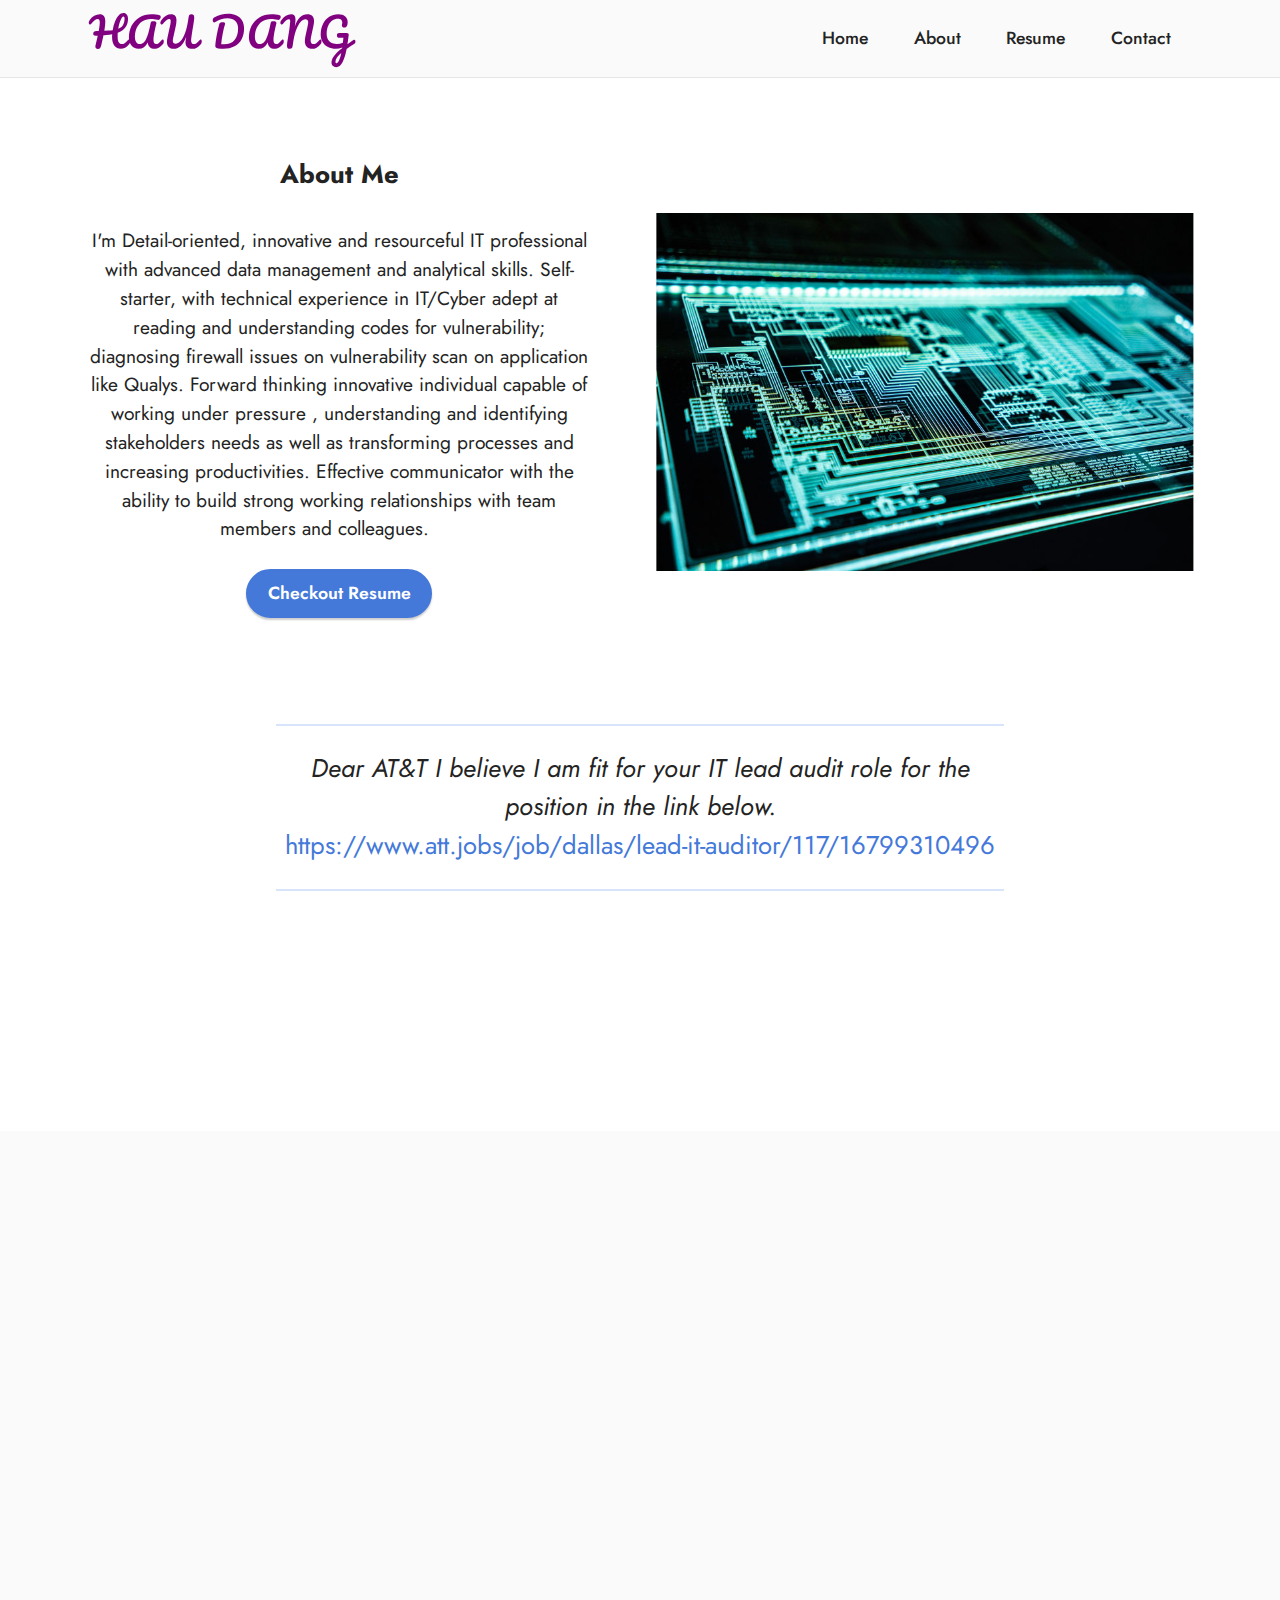
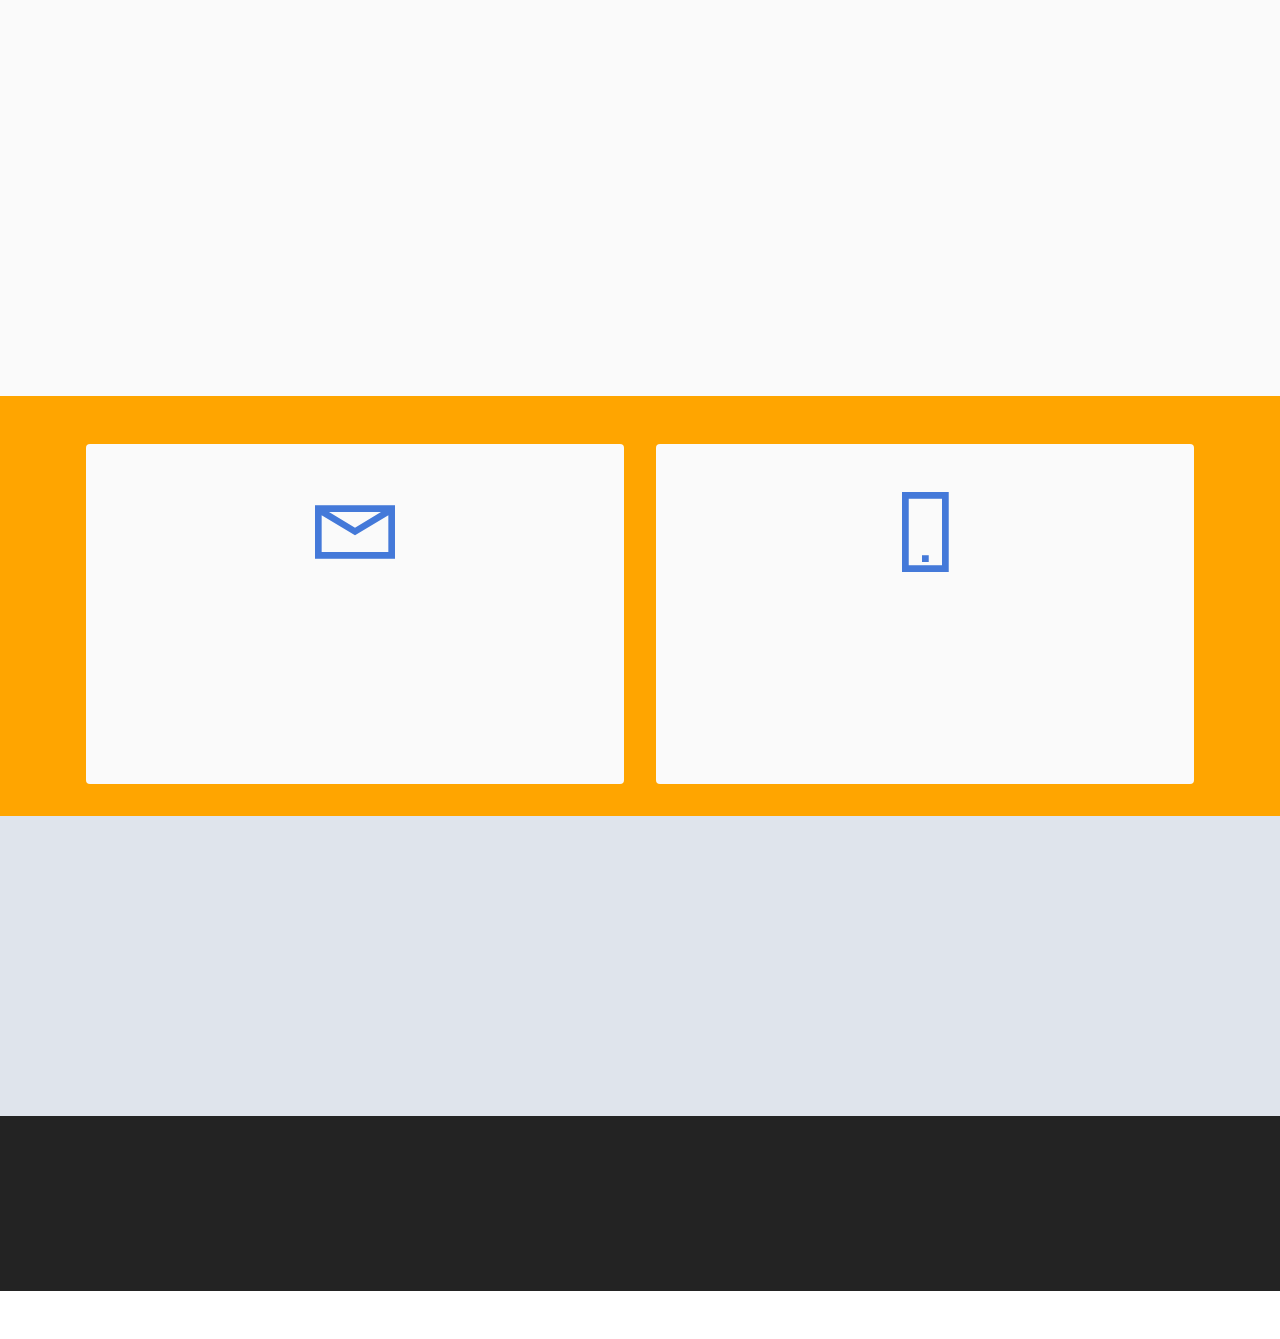
==== about.html @ 8a6e39ef "first commit" ====
<!DOCTYPE html>
<html  >
<head>
  <!-- Site made with Mobirise Website Builder v5.4.5, https://mobirise.com -->
  <meta charset="UTF-8">
  <meta http-equiv="X-UA-Compatible" content="IE=edge">
  <meta name="generator" content="Mobirise v5.4.5, mobirise.com">
  <meta name="viewport" content="width=device-width, initial-scale=1, minimum-scale=1">
  <link rel="shortcut icon" href="assets/images/hau-dang-4.svg" type="image/x-icon">
  <meta name="description" content="This is the company's about page.">
  
  
  <title>About</title>
  <link rel="stylesheet" href="assets/web/assets/mobirise-icons2/mobirise2.css">
  <link rel="stylesheet" href="assets/bootstrap/css/bootstrap.min.css">
  <link rel="stylesheet" href="assets/bootstrap/css/bootstrap-grid.min.css">
  <link rel="stylesheet" href="assets/bootstrap/css/bootstrap-reboot.min.css">
  <link rel="stylesheet" href="assets/animatecss/animate.css">
  <link rel="stylesheet" href="assets/dropdown/css/style.css">
  <link rel="stylesheet" href="assets/socicon/css/styles.css">
  <link rel="stylesheet" href="assets/theme/css/style.css">
  <link rel="preload" href="https://fonts.googleapis.com/css?family=Jost:100,200,300,400,500,600,700,800,900,100i,200i,300i,400i,500i,600i,700i,800i,900i&display=swap" as="style" onload="this.onload=null;this.rel='stylesheet'">
  <noscript><link rel="stylesheet" href="https://fonts.googleapis.com/css?family=Jost:100,200,300,400,500,600,700,800,900,100i,200i,300i,400i,500i,600i,700i,800i,900i&display=swap"></noscript>
  <link rel="preload" as="style" href="assets/mobirise/css/mbr-additional.css"><link rel="stylesheet" href="assets/mobirise/css/mbr-additional.css" type="text/css">
  
  
  
  
</head>
<body>
  
  <section data-bs-version="5.1" class="menu cid-s48OLK6784" once="menu" id="menu1-t">
    
    <nav class="navbar navbar-dropdown navbar-fixed-top navbar-expand-lg">
        <div class="container">
            <div class="navbar-brand">
                <span class="navbar-logo">
                    <a href="index.html#top">
                        <img src="assets/images/hau-dang-4.svg" alt="logo" style="height: 3.8rem;">
                    </a>
                </span>
                
            </div>
            <button class="navbar-toggler" type="button" data-toggle="collapse" data-bs-toggle="collapse" data-target="#navbarSupportedContent" data-bs-target="#navbarSupportedContent" aria-controls="navbarNavAltMarkup" aria-expanded="false" aria-label="Toggle navigation">
                <div class="hamburger">
                    <span></span>
                    <span></span>
                    <span></span>
                    <span></span>
                </div>
            </button>
            <div class="collapse navbar-collapse" id="navbarSupportedContent">
                <ul class="navbar-nav nav-dropdown nav-right" data-app-modern-menu="true"><li class="nav-item"><a class="nav-link link text-black text-primary display-4" href="index.html#top">Home</a></li><li class="nav-item"><a class="nav-link link text-black text-primary display-4" href="about.html#top">About</a></li><li class="nav-item"><a class="nav-link link text-black text-primary display-4" href="resume.html#top">Resume</a></li><li class="nav-item"><a class="nav-link link text-black text-primary display-4" href="contact.html#top">Contact</a></li></ul>
                
                
            </div>
        </div>
    </nav>

</section>

<section data-bs-version="5.1" class="features18 cid-sLgizKUJXA" id="features19-10">

    

    
    <div class="container">
        <div class="row justify-content-center">
            <div class="card col-12 col-lg">
                <div class="card-wrapper">
                    <h6 class="card-title mbr-fonts-style mb-4 display-5">
                        <strong>About Me</strong></h6>
                    <p class="mbr-text mbr-fonts-style display-7">I'm Detail-oriented, innovative and resourceful IT professional with advanced data management and analytical skills. Self-starter, with technical experience in IT/Cyber adept at reading and understanding codes for vulnerability; diagnosing firewall issues on vulnerability scan on application like Qualys. Forward thinking innovative individual capable of working under pressure , understanding and identifying stakeholders needs as well as transforming processes and increasing productivities. Effective communicator with the ability to build strong working relationships with team members and colleagues.&nbsp; &nbsp; &nbsp;</p>
                    <div class="mbr-section-btn"><a class="btn btn-primary display-4" href="resume.html#top">Checkout Resume</a></div>
                </div>
            </div>
            <div class="col-12 col-lg-6">
                <div class="image-wrapper">
                    <img src="assets/images/about-2-809x539.jpg" alt="Mobirise">
                </div>
            </div>
        </div>
    </div>
</section>

<section data-bs-version="5.1" class="content6 cid-sN7ZMWRNgX" id="content6-1x">
    
    <div class="container">
        <div class="row justify-content-center">
            <div class="col-md-12 col-lg-8">
                <hr class="line">
                <p class="mbr-text align-center mbr-fonts-style my-4 display-5">
                    <em>Dear AT&amp;T I believe I am fit for your IT lead audit role for the position in the link below.</em><br><a href="https://www.att.jobs/job/dallas/lead-it-auditor/117/16799310496" class="text-primary">https://www.att.jobs/job/dallas/lead-it-auditor/117/16799310496</a><em><br></em></p>
                <hr class="line">
            </div>
        </div>
    </div>
</section>

<section data-bs-version="5.1" class="content5 cid-sN84R3DAia" id="content5-1z">
    
    <div class="container">
        <div class="row justify-content-center">
            <div class="col-md-12 col-lg-10">
                
                <h4 class="mbr-section-subtitle mbr-fonts-style mb-4 display-5"><strong>
                    Why you should hire me.</strong></h4>
                <p class="mbr-text mbr-fonts-style display-7">
                    Below are some of the skills and specialties that I believe make me the perfect candidate for your advertised position.&nbsp;</p>
            </div>
        </div>
    </div>
</section>

<section data-bs-version="5.1" class="content7 cid-sN5hTIsyCQ" id="content7-1g">
    
    <div class="container">
        <div class="row justify-content-center">
            <div class="col-12 col-md-10">
                <blockquote>
                <h5 class="mbr-section-title mbr-fonts-style mb-2 display-7"><strong>Cybersecurity and IT specialist</strong></h5>
                <p class="mbr-text mbr-fonts-style display-4">Currently, I am enrolled in the George Mason University for my bachelor’s degree in cloud<br>computing program. I am a certifed NVCC Cybersecurity specialist, NVCC Network<br>Administration specialist, and have the CompTIA Security+ SY:501 certifcation.</p></blockquote>
            </div>
        </div>
    </div>
</section>

<section data-bs-version="5.1" class="content7 cid-sN5iszfNgG" id="content7-1h">
    
    <div class="container">
        <div class="row justify-content-center">
            <div class="col-12 col-md-10">
                <blockquote>
                
                <p class="mbr-text mbr-fonts-style display-4">I excel at resolving technical problems, troubleshooting network connectivity issues, and maintaining computer equipment. I take pride in knowing I can help set up and maintain those various security settings, both internally and externally.</p></blockquote>
            </div>
        </div>
    </div>
</section>

<section data-bs-version="5.1" class="content7 cid-sN5jyEibBy" id="content7-1i">
    
    <div class="container">
        <div class="row justify-content-center">
            <div class="col-12 col-md-10">
                <blockquote>
                
                <p class="mbr-text mbr-fonts-style display-4">Over the course of my career thus far, I have learned the open channels of communication and stellar teamwork are just as important to the success of a company’s IT network as in-depth technical knowledge. My goal is to continue learning and developing my technical abilities in my future role.</p></blockquote>
            </div>
        </div>
    </div>
</section>

<section data-bs-version="5.1" class="contacts1 cid-sLkIEXa8Cg" id="contacts1-1a">

    

    
    <div class="container">
        
        <div class="row justify-content-center mt-4">
            <div class="card col-12 col-lg-6">
                <div class="card-wrapper">
                    <div class="card-box align-center">
                        <div class="image-wrapper">
                            <span class="mbr-iconfont mobi-mbri-letter mobi-mbri"></span>
                        </div>
                        <h4 class="card-title mbr-fonts-style mb-2 display-2">
                            <strong>Email</strong>
                        </h4>
                        <p class="mbr-text mbr-fonts-style mb-2 display-4">I will reply as soon as possible</p>
                        <h5 class="link mbr-fonts-style display-7"><a href="mailto:hau.t.dang924@gmail.com" class="text-primary">Send me an
                                email</a>
                        </h5>
                    </div>
                </div>
            </div>
            <div class="card col-12 col-lg-6">
                <div class="card-wrapper">
                    <div class="card-box align-center">
                        <div class="image-wrapper">
                            <span class="mbr-iconfont mobi-mbri-mobile-2 mobi-mbri"></span>
                        </div>
                        <h4 class="card-title mbr-fonts-style align-center mb-2 display-2">
                            <strong>Phone</strong>
                        </h4>
                        <p class="mbr-text mbr-fonts-style mb-2 display-4">
                            Mon - Fri 09:00 - 18:00</p>
                        <h5 class="link mbr-black mbr-fonts-style display-7">
                            <a href="tel:+12345678910" class="text-primary">Call (571) 253-4392.</a>
                        </h5>
                    </div>
                </div>
            </div>
        </div>
    </div>
</section>

<section data-bs-version="5.1" class="share3 cid-sLkI2PwJ08" id="share3-19">
    
     
    
    

    <div class="container">
        <div class="media-container-row">
            <div class="col-12">
                <h3 class="mbr-section-title align-center mb-3 mbr-fonts-style display-2">
                    <strong>Follow Me!</strong>
                </h3>
                <div class="social-list align-center">
                   
                    <a class="iconfont-wrapper bg-facebook m-2 " target="_blank" href="https://mobiri.se">
                            <span class="socicon-facebook socicon"></span>
                        </a>
                        <a class="iconfont-wrapper bg-twitter m-2" href="https://mobiri.se" target="_blank">
                            <span class="socicon-twitter socicon"></span>
                        </a>
                        <a class="iconfont-wrapper bg-instagram m-2" href="https://mobiri.se" target="_blank">
                            <span class="socicon-instagram socicon"></span>
                        </a>
                        
                        
                        
                        
                        
                        
                        
                        
                </div>
            </div>
        </div>
    </div>
</section>

<section data-bs-version="5.1" class="footer3 cid-sN55sn93EF" once="footers" id="footer3-1c">

    

    

    <div class="container">
        <div class="media-container-row align-center mbr-white">
            <div class="row row-links">
                <ul class="foot-menu">
                    
                    
                    
                    
                    
                <li class="foot-menu-item mbr-fonts-style display-7">About</li><li class="foot-menu-item mbr-fonts-style display-7"></li><li class="foot-menu-item mbr-fonts-style display-7">Resume</li><li class="foot-menu-item mbr-fonts-style display-7"></li><li class="foot-menu-item mbr-fonts-style display-7">Contact</li></ul>
            </div>
            <div class="row social-row">
                <div class="social-list align-right pb-2">
                    
                    
                    
                    
                    
                    
                <div class="soc-item">
                        <a href="https://twitter.com/mobirise" target="_blank">
                            <span class="socicon-twitter socicon mbr-iconfont mbr-iconfont-social"></span>
                        </a>
                    </div><div class="soc-item">
                        <a href="https://www.facebook.com/pages/Mobirise/1616226671953247" target="_blank">
                            <span class="socicon-facebook socicon mbr-iconfont mbr-iconfont-social"></span>
                        </a>
                    </div><div class="soc-item">
                        <a href="https://www.youtube.com/c/mobirise" target="_blank">
                            <span class="socicon-youtube socicon mbr-iconfont mbr-iconfont-social"></span>
                        </a>
                    </div><div class="soc-item">
                        <a href="https://instagram.com/mobirise" target="_blank">
                            <span class="socicon-instagram socicon mbr-iconfont mbr-iconfont-social"></span>
                        </a>
                    </div><div class="soc-item">
                        <a href="https://plus.google.com/u/0/+Mobirise" target="_blank">
                            <span class="socicon-googleplus socicon mbr-iconfont mbr-iconfont-social"></span>
                        </a>
                    </div><div class="soc-item">
                        <a href="https://www.behance.net/Mobirise" target="_blank">
                            <span class="socicon-behance socicon mbr-iconfont mbr-iconfont-social"></span>
                        </a>
                    </div></div>
            </div>
            <div class="row row-copirayt">
                <p class="mbr-text mb-0 mbr-fonts-style mbr-white align-center display-7">
                    © Copyright 2021 Hau Dang. All Rights Reserved.
                </p>
            </div>
        </div>
    </div>
</section><section style="background-color: #fff; font-family: -apple-system, BlinkMacSystemFont, 'Segoe UI', 'Roboto', 'Helvetica Neue', Arial, sans-serif; color:#aaa; font-size:12px; padding: 0; align-items: center; display: flex;"><a href="https://mobirise.site/j" style="flex: 1 1; height: 3rem; padding-left: 1rem;"></a><p style="flex: 0 0 auto; margin:0; padding-right:1rem;">Website created by Hau Dang</p></section><script src="assets/bootstrap/js/bootstrap.bundle.min.js"></script>  <script src="assets/smoothscroll/smooth-scroll.js"></script>  <script src="assets/ytplayer/index.js"></script>  <script src="assets/dropdown/js/navbar-dropdown.js"></script>  <script src="assets/theme/js/script.js"></script>  
  
  
 <div id="scrollToTop" class="scrollToTop mbr-arrow-up"><a style="text-align: center;"><i class="mbr-arrow-up-icon mbr-arrow-up-icon-cm cm-icon cm-icon-smallarrow-up"></i></a></div>
    <input name="animation" type="hidden">
  </body>
</html>
---- assets/web/assets/mobirise-icons2/mobirise2.css ----
@font-face {
  font-family: 'Moririse2';
  font-display: swap;
  src:  url('mobirise2.eot?f2bix4');
  src:  url('mobirise2.eot?f2bix4#iefix') format('embedded-opentype'),
    url('mobirise2.ttf?f2bix4') format('truetype'),
    url('mobirise2.woff?f2bix4') format('woff'),
    url('mobirise2.svg?f2bix4#mobirise2') format('svg');
  font-weight: normal;
  font-style: normal;
}

[class^="mobi-"], [class*=" mobi-"] {
  /* use !important to prevent issues with browser extensions that change fonts */
  font-family: 'Moririse2' !important;
  speak: none;
  font-style: normal;
  font-weight: normal;
  font-variant: normal;
  text-transform: none;
  line-height: 1;

  /* Better Font Rendering =========== */
  -webkit-font-smoothing: antialiased;
  -moz-osx-font-smoothing: grayscale;
}

.mobi-mbri-add-submenu:before {
  content: "\e900";
}
.mobi-mbri-alert:before {
  content: "\e901";
}
.mobi-mbri-align-center:before {
  content: "\e902";
}
.mobi-mbri-align-justify:before {
  content: "\e903";
}
.mobi-mbri-align-left:before {
  content: "\e904";
}
.mobi-mbri-align-right:before {
  content: "\e905";
}
.mobi-mbri-android:before {
  content: "\e906";
}
.mobi-mbri-apple:before {
  content: "\e907";
}
.mobi-mbri-arrow-down:before {
  content: "\e908";
}
.mobi-mbri-arrow-next:before {
  content: "\e909";
}
.mobi-mbri-arrow-prev:before {
  content: "\e90a";
}
.mobi-mbri-arrow-up:before {
  content: "\e90b";
}
.mobi-mbri-bold:before {
  content: "\e90c";
}
.mobi-mbri-bookmark:before {
  content: "\e90d";
}
.mobi-mbri-bootstrap:before {
  content: "\e90e";
}
.mobi-mbri-briefcase:before {
  content: "\e90f";
}
.mobi-mbri-browse:before {
  content: "\e910";
}
.mobi-mbri-bulleted-list:before {
  content: "\e911";
}
.mobi-mbri-calendar:before {
  content: "\e912";
}
.mobi-mbri-camera:before {
  content: "\e913";
}
.mobi-mbri-cart-add:before {
  content: "\e914";
}
.mobi-mbri-cart-full:before {
  content: "\e915";
}
.mobi-mbri-cash:before {
  content: "\e916";
}
.mobi-mbri-change-style:before {
  content: "\e917";
}
.mobi-mbri-chat:before {
  content: "\e918";
}
.mobi-mbri-clock:before {
  content: "\e919";
}
.mobi-mbri-close:before {
  content: "\e91a";
}
.mobi-mbri-cloud:before {
  content: "\e91b";
}
.mobi-mbri-code:before {
  content: "\e91c";
}
.mobi-mbri-contact-form:before {
  content: "\e91d";
}
.mobi-mbri-credit-card:before {
  content: "\e91e";
}
.mobi-mbri-cursor-click:before {
  content: "\e91f";
}
.mobi-mbri-cust-feedback:before {
  content: "\e920";
}
.mobi-mbri-database:before {
  content: "\e921";
}
.mobi-mbri-delivery:before {
  content: "\e922";
}
.mobi-mbri-desktop:before {
  content: "\e923";
}
.mobi-mbri-devices:before {
  content: "\e924";
}
.mobi-mbri-down:before {
  content: "\e925";
}
.mobi-mbri-download-2:before {
  content: "\e926";
}
.mobi-mbri-download:before {
  content: "\e927";
}
.mobi-mbri-drag-n-drop-2:before {
  content: "\e928";
}
.mobi-mbri-drag-n-drop:before {
  content: "\e929";
}
.mobi-mbri-edit-2:before {
  content: "\e92a";
}
.mobi-mbri-edit:before {
  content: "\e92b";
}
.mobi-mbri-error:before {
  content: "\e92c";
}
.mobi-mbri-extension:before {
  content: "\e92d";
}
.mobi-mbri-features:before {
  content: "\e92e";
}
.mobi-mbri-file:before {
  content: "\e92f";
}
.mobi-mbri-flag:before {
  content: "\e930";
}
.mobi-mbri-folder:before {
  content: "\e931";
}
.mobi-mbri-gift:before {
  content: "\e932";
}
.mobi-mbri-github:before {
  content: "\e933";
}
.mobi-mbri-globe-2:before {
  content: "\e934";
}
.mobi-mbri-globe:before {
  content: "\e935";
}
.mobi-mbri-growing-chart:before {
  content: "\e936";
}
.mobi-mbri-hearth:before {
  content: "\e937";
}
.mobi-mbri-help:before {
  content: "\e938";
}
.mobi-mbri-home:before {
  content: "\e939";
}
.mobi-mbri-hot-cup:before {
  content: "\e93a";
}
.mobi-mbri-idea:before {
  content: "\e93b";
}
.mobi-mbri-image-gallery:before {
  content: "\e93c";
}
.mobi-mbri-image-slider:before {
  content: "\e93d";
}
.mobi-mbri-info:before {
  content: "\e93e";
}
.mobi-mbri-italic:before {
  content: "\e93f";
}
.mobi-mbri-key:before {
  content: "\e940";
}
.mobi-mbri-laptop:before {
  content: "\e941";
}
.mobi-mbri-layers:before {
  content: "\e942";
}
.mobi-mbri-left-right:before {
  content: "\e943";
}
.mobi-mbri-left:before {
  content: "\e944";
}
.mobi-mbri-letter:before {
  content: "\e945";
}
.mobi-mbri-like:before {
  content: "\e946";
}
.mobi-mbri-link:before {
  content: "\e947";
}
.mobi-mbri-lock:before {
  content: "\e948";
}
.mobi-mbri-login:before {
  content: "\e949";
}
.mobi-mbri-logout:before {
  content: "\e94a";
}
.mobi-mbri-magic-stick:before {
  content: "\e94b";
}
.mobi-mbri-map-pin:before {
  content: "\e94c";
}
.mobi-mbri-menu:before {
  content: "\e94d";
}
.mobi-mbri-mobile-2:before {
  content: "\e94e";
}
.mobi-mbri-mobile-horizontal:before {
  content: "\e94f";
}
.mobi-mbri-mobile:before {
  content: "\e950";
}
.mobi-mbri-mobirise:before {
  content: "\e951";
}
.mobi-mbri-more-horizontal:before {
  content: "\e952";
}
.mobi-mbri-more-vertical:before {
  content: "\e953";
}
.mobi-mbri-music:before {
  content: "\e954";
}
.mobi-mbri-new-file:before {
  content: "\e955";
}
.mobi-mbri-numbered-list:before {
  content: "\e956";
}
.mobi-mbri-opened-folder:before {
  content: "\e957";
}
.mobi-mbri-pages:before {
  content: "\e958";
}
.mobi-mbri-paper-plane:before {
  content: "\e959";
}
.mobi-mbri-paperclip:before {
  content: "\e95a";
}
.mobi-mbri-phone:before {
  content: "\e95b";
}
.mobi-mbri-photo:before {
  content: "\e95c";
}
.mobi-mbri-photos:before {
  content: "\e95d";
}
.mobi-mbri-pin:before {
  content: "\e95e";
}
.mobi-mbri-play:before {
  content: "\e95f";
}
.mobi-mbri-plus:before {
  content: "\e960";
}
.mobi-mbri-preview:before {
  content: "\e961";
}
.mobi-mbri-print:before {
  content: "\e962";
}
.mobi-mbri-protect:before {
  content: "\e963";
}
.mobi-mbri-question:before {
  content: "\e964";
}
.mobi-mbri-quote-left:before {
  content: "\e965";
}
.mobi-mbri-quote-right:before {
  content: "\e966";
}
.mobi-mbri-redo:before {
  content: "\e967";
}
.mobi-mbri-refresh:before {
  content: "\e968";
}
.mobi-mbri-responsive-2:before {
  content: "\e969";
}
.mobi-mbri-responsive:before {
  content: "\e96a";
}
.mobi-mbri-right:before {
  content: "\e96b";
}
.mobi-mbri-rocket:before {
  content: "\e96c";
}
.mobi-mbri-sad-face:before {
  content: "\e96d";
}
.mobi-mbri-sale:before {
  content: "\e96e";
}
.mobi-mbri-save:before {
  content: "\e96f";
}
.mobi-mbri-search:before {
  content: "\e970";
}
.mobi-mbri-setting-2:before {
  content: "\e971";
}
.mobi-mbri-setting-3:before {
  content: "\e972";
}
.mobi-mbri-setting:before {
  content: "\e973";
}
.mobi-mbri-share:before {
  content: "\e974";
}
.mobi-mbri-shopping-bag:before {
  content: "\e975";
}
.mobi-mbri-shopping-basket:before {
  content: "\e976";
}
.mobi-mbri-shopping-cart:before {
  content: "\e977";
}
.mobi-mbri-sites:before {
  content: "\e978";
}
.mobi-mbri-smile-face:before {
  content: "\e979";
}
.mobi-mbri-speed:before {
  content: "\e97a";
}
.mobi-mbri-star:before {
  content: "\e97b";
}
.mobi-mbri-success:before {
  content: "\e97c";
}
.mobi-mbri-sun:before {
  content: "\e97d";
}
.mobi-mbri-sun2:before {
  content: "\e97e";
}
.mobi-mbri-tablet-vertical:before {
  content: "\e97f";
}
.mobi-mbri-tablet:before {
  content: "\e980";
}
.mobi-mbri-target:before {
  content: "\e981";
}
.mobi-mbri-timer:before {
  content: "\e982";
}
.mobi-mbri-to-ftp:before {
  content: "\e983";
}
.mobi-mbri-to-local-drive:before {
  content: "\e984";
}
.mobi-mbri-touch-swipe:before {
  content: "\e985";
}
.mobi-mbri-touch:before {
  content: "\e986";
}
.mobi-mbri-trash:before {
  content: "\e987";
}
.mobi-mbri-underline:before {
  content: "\e988";
}
.mobi-mbri-undo:before {
  content: "\e989";
}
.mobi-mbri-unlink:before {
  content: "\e98a";
}
.mobi-mbri-unlock:before {
  content: "\e98b";
}
.mobi-mbri-up-down:before {
  content: "\e98c";
}
.mobi-mbri-up:before {
  content: "\e98d";
}
.mobi-mbri-update:before {
  content: "\e98e";
}
.mobi-mbri-upload-2:before {
  content: "\e98f";
}
.mobi-mbri-upload:before {
  content: "\e990";
}
.mobi-mbri-user-2:before {
  content: "\e991";
}
.mobi-mbri-user:before {
  content: "\e992";
}
.mobi-mbri-users:before {
  content: "\e993";
}
.mobi-mbri-video-play:before {
  content: "\e994";
}
.mobi-mbri-video:before {
  content: "\e995";
}
.mobi-mbri-watch:before {
  content: "\e996";
}
.mobi-mbri-website-theme-2:before {
  content: "\e997";
}
.mobi-mbri-website-theme:before {
  content: "\e998";
}
.mobi-mbri-wifi:before {
  content: "\e999";
}
.mobi-mbri-windows:before {
  content: "\e99a";
}
.mobi-mbri-zoom-in:before {
  content: "\e99b";
}
.mobi-mbri-zoom-out:before {
  content: "\e99c";
}
---- assets/dropdown/css/style.css ----
.navbar-dropdown {
  left: 0;
  padding: 0;
  position: absolute;
  right: 0;
  top: 0;
  transition: all 0.45s ease;
  z-index: 1030;
  background: #282828; }
  .navbar-dropdown .navbar-logo {
    margin-right: 0.8rem;
    transition: margin 0.3s ease-in-out;
    vertical-align: middle; }
    .navbar-dropdown .navbar-logo img {
      height: 3.125rem;
      transition: all 0.3s ease-in-out; }
    .navbar-dropdown .navbar-logo.mbr-iconfont {
      font-size: 3.125rem;
      line-height: 3.125rem; }
  .navbar-dropdown .navbar-caption {
    font-weight: 700;
    white-space: normal;
    vertical-align: -4px;
    line-height: 3.125rem !important; }
    .navbar-dropdown .navbar-caption, .navbar-dropdown .navbar-caption:hover {
      color: inherit;
      text-decoration: none; }
  .navbar-dropdown .mbr-iconfont + .navbar-caption {
    vertical-align: -1px; }
  .navbar-dropdown.navbar-fixed-top {
    position: fixed; }
  .navbar-dropdown .navbar-brand span {
    vertical-align: -4px; }
  .navbar-dropdown.bg-color.transparent {
    background: none; }
  .navbar-dropdown.navbar-short .navbar-brand {
    padding: 0.625rem 0; }
    .navbar-dropdown.navbar-short .navbar-brand span {
      vertical-align: -1px; }
  .navbar-dropdown.navbar-short .navbar-caption {
    line-height: 2.375rem !important;
    vertical-align: -2px; }
  .navbar-dropdown.navbar-short .navbar-logo {
    margin-right: 0.5rem; }
    .navbar-dropdown.navbar-short .navbar-logo img {
      height: 2.375rem; }
    .navbar-dropdown.navbar-short .navbar-logo.mbr-iconfont {
      font-size: 2.375rem;
      line-height: 2.375rem; }
  .navbar-dropdown.navbar-short .mbr-table-cell {
    height: 3.625rem; }
  .navbar-dropdown .navbar-close {
    left: 0.6875rem;
    position: fixed;
    top: 0.75rem;
    z-index: 1000; }
  .navbar-dropdown .hamburger-icon {
    content: "";
    display: inline-block;
    vertical-align: middle;
    width: 16px;
    -webkit-box-shadow: 0 -6px 0 1px #282828,0 0 0 1px #282828,0 6px 0 1px #282828;
    -moz-box-shadow: 0 -6px 0 1px #282828,0 0 0 1px #282828,0 6px 0 1px #282828;
    box-shadow: 0 -6px 0 1px #282828,0 0 0 1px #282828,0 6px 0 1px #282828; }

.dropdown-menu .dropdown-toggle[data-toggle="dropdown-submenu"]::after {
  border-bottom: 0.35em solid transparent;
  border-left: 0.35em solid;
  border-right: 0;
  border-top: 0.35em solid transparent;
  margin-left: 0.3rem; }

.dropdown-menu .dropdown-item:focus {
  outline: 0; }

.nav-dropdown {
  font-size: 0.75rem;
  font-weight: 500;
  height: auto !important; }
  .nav-dropdown .nav-btn {
    padding-left: 1rem; }
  .nav-dropdown .link {
    margin: .667em 1.667em;
    font-weight: 500;
    padding: 0;
    transition: color .2s ease-in-out; }
    .nav-dropdown .link.dropdown-toggle {
      margin-right: 2.583em; }
      .nav-dropdown .link.dropdown-toggle::after {
        margin-left: .25rem;
        border-top: 0.35em solid;
        border-right: 0.35em solid transparent;
        border-left: 0.35em solid transparent;
        border-bottom: 0; }
      .nav-dropdown .link.dropdown-toggle[aria-expanded="true"] {
        margin: 0;
        padding: 0.667em 3.263em  0.667em 1.667em; }
  .nav-dropdown .link::after,
  .nav-dropdown .dropdown-item::after {
    color: inherit; }
  .nav-dropdown .btn {
    font-size: 0.75rem;
    font-weight: 700;
    letter-spacing: 0;
    margin-bottom: 0;
    padding-left: 1.25rem;
    padding-right: 1.25rem; }
  .nav-dropdown .dropdown-menu {
    border-radius: 0;
    border: 0;
    left: 0;
    margin: 0;
    padding-bottom: 1.25rem;
    padding-top: 1.25rem;
    position: relative; }
  .nav-dropdown .dropdown-submenu {
    margin-left: 0.125rem;
    top: 0; }
  .nav-dropdown .dropdown-item {
    font-weight: 500;
    line-height: 2;
    padding: 0.3846em 4.615em 0.3846em 1.5385em;
    position: relative;
    transition: color .2s ease-in-out, background-color .2s ease-in-out; }
    .nav-dropdown .dropdown-item::after {
      margin-top: -0.3077em;
      position: absolute;
      right: 1.1538em;
      top: 50%; }
    .nav-dropdown .dropdown-item:focus, .nav-dropdown .dropdown-item:hover {
      background: none; }

@media (max-width: 767px) {
  .nav-dropdown.navbar-toggleable-sm {
    bottom: 0;
    display: none;
    left: 0;
    overflow-x: hidden;
    position: fixed;
    top: 0;
    transform: translateX(-100%);
    -ms-transform: translateX(-100%);
    -webkit-transform: translateX(-100%);
    width: 18.75rem;
    z-index: 999; } }
.nav-dropdown.navbar-toggleable-xl {
  bottom: 0;
  display: none;
  left: 0;
  overflow-x: hidden;
  position: fixed;
  top: 0;
  transform: translateX(-100%);
  -ms-transform: translateX(-100%);
  -webkit-transform: translateX(-100%);
  width: 18.75rem;
  z-index: 999; }

.nav-dropdown-sm {
  display: block !important;
  overflow-x: hidden;
  overflow: auto;
  padding-top: 3.875rem; }
  .nav-dropdown-sm::after {
    content: "";
    display: block;
    height: 3rem;
    width: 100%; }
  .nav-dropdown-sm.collapse.in ~ .navbar-close {
    display: block !important; }
  .nav-dropdown-sm.collapsing, .nav-dropdown-sm.collapse.in {
    transform: translateX(0);
    -ms-transform: translateX(0);
    -webkit-transform: translateX(0);
    transition: all 0.25s ease-out;
    -webkit-transition: all 0.25s ease-out;
    background: #282828; }
  .nav-dropdown-sm.collapsing[aria-expanded="false"] {
    transform: translateX(-100%);
    -ms-transform: translateX(-100%);
    -webkit-transform: translateX(-100%); }
  .nav-dropdown-sm .nav-item {
    display: block;
    margin-left: 0 !important;
    padding-left: 0; }
  .nav-dropdown-sm .link,
  .nav-dropdown-sm .dropdown-item {
    border-top: 1px dotted rgba(255, 255, 255, 0.1);
    font-size: 0.8125rem;
    line-height: 1.6;
    margin: 0 !important;
    padding: 0.875rem 2.4rem 0.875rem 1.5625rem !important;
    position: relative;
    white-space: normal; }
    .nav-dropdown-sm .link:focus, .nav-dropdown-sm .link:hover,
    .nav-dropdown-sm .dropdown-item:focus,
    .nav-dropdown-sm .dropdown-item:hover {
      background: rgba(0, 0, 0, 0.2) !important;
      color: #c0a375; }
  .nav-dropdown-sm .nav-btn {
    position: relative;
    padding: 1.5625rem 1.5625rem 0 1.5625rem; }
    .nav-dropdown-sm .nav-btn::before {
      border-top: 1px dotted rgba(255, 255, 255, 0.1);
      content: "";
      left: 0;
      position: absolute;
      top: 0;
      width: 100%; }
    .nav-dropdown-sm .nav-btn + .nav-btn {
      padding-top: 0.625rem; }
      .nav-dropdown-sm .nav-btn + .nav-btn::before {
        display: none; }
  .nav-dropdown-sm .btn {
    padding: 0.625rem 0; }
  .nav-dropdown-sm .dropdown-toggle[data-toggle="dropdown-submenu"]::after {
    margin-left: .25rem;
    border-top: 0.35em solid;
    border-right: 0.35em solid transparent;
    border-left: 0.35em solid transparent;
    border-bottom: 0; }
  .nav-dropdown-sm .dropdown-toggle[data-toggle="dropdown-submenu"][aria-expanded="true"]::after {
    border-top: 0;
    border-right: 0.35em solid transparent;
    border-left: 0.35em solid transparent;
    border-bottom: 0.35em solid; }
  .nav-dropdown-sm .dropdown-menu {
    margin: 0;
    padding: 0;
    position: relative;
    top: 0;
    left: 0;
    width: 100%;
    border: 0;
    float: none;
    border-radius: 0;
    background: none; }
  .nav-dropdown-sm .dropdown-submenu {
    left: 100%;
    margin-left: 0.125rem;
    margin-top: -1.25rem;
    top: 0; }

.navbar-toggleable-sm .nav-dropdown .dropdown-menu {
  position: absolute; }

.navbar-toggleable-sm .nav-dropdown .dropdown-submenu {
  left: 100%;
  margin-left: 0.125rem;
  margin-top: -1.25rem;
  top: 0; }

.navbar-toggleable-sm.opened .nav-dropdown .dropdown-menu {
  position: relative; }

.navbar-toggleable-sm.opened .nav-dropdown .dropdown-submenu {
  left: 0;
  margin-left: 00rem;
  margin-top: 0rem;
  top: 0; }

.is-builder .nav-dropdown.collapsing {
  transition: none !important; }
---- assets/socicon/css/styles.css ----
@charset "UTF-8";

@font-face {
  font-family: 'Socicon';
  src:  url('../fonts/socicon.eot');
  src:  url('../fonts/socicon.eot?#iefix') format('embedded-opentype'),
    url('../fonts/socicon.woff2') format('woff2'),
    url('../fonts/socicon.ttf') format('truetype'),
    url('../fonts/socicon.woff') format('woff'),
    url('../fonts/socicon.svg#socicon') format('svg');
  font-weight: normal;
  font-style: normal;
  font-display: swap;
}

[data-icon]:before {
  font-family: "socicon" !important;
  content: attr(data-icon);
  font-style: normal !important;
  font-weight: normal !important;
  font-variant: normal !important;
  text-transform: none !important;
  speak: none;
  line-height: 1;
  -webkit-font-smoothing: antialiased;
  -moz-osx-font-smoothing: grayscale;
}

[class^="socicon-"], [class*=" socicon-"] {
  /* use !important to prevent issues with browser extensions that change fonts */
  font-family: 'Socicon' !important;
  speak: none;
  font-style: normal;
  font-weight: normal;
  font-variant: normal;
  text-transform: none;
  line-height: 1;

  /* Better Font Rendering =========== */
  -webkit-font-smoothing: antialiased;
  -moz-osx-font-smoothing: grayscale;
}

.socicon-eitaa:before {
  content: "\e97c";
}
.socicon-soroush:before {
  content: "\e97d";
}
.socicon-bale:before {
  content: "\e97e";
}
.socicon-zazzle:before {
  content: "\e97b";
}
.socicon-society6:before {
  content: "\e97a";
}
.socicon-redbubble:before {
  content: "\e979";
}
.socicon-avvo:before {
  content: "\e978";
}
.socicon-stitcher:before {
  content: "\e977";
}
.socicon-googlehangouts:before {
  content: "\e974";
}
.socicon-dlive:before {
  content: "\e975";
}
.socicon-vsco:before {
  content: "\e976";
}
.socicon-flipboard:before {
  content: "\e973";
}
.socicon-ubuntu:before {
  content: "\e958";
}
.socicon-artstation:before {
  content: "\e959";
}
.socicon-invision:before {
  content: "\e95a";
}
.socicon-torial:before {
  content: "\e95b";
}
.socicon-collectorz:before {
  content: "\e95c";
}
.socicon-seenthis:before {
  content: "\e95d";
}
.socicon-googleplaymusic:before {
  content: "\e95e";
}
.socicon-debian:before {
  content: "\e95f";
}
.socicon-filmfreeway:before {
  content: "\e960";
}
.socicon-gnome:before {
  content: "\e961";
}
.socicon-itchio:before {
  content: "\e962";
}
.socicon-jamendo:before {
  content: "\e963";
}
.socicon-mix:before {
  content: "\e964";
}
.socicon-sharepoint:before {
  content: "\e965";
}
.socicon-tinder:before {
  content: "\e966";
}
.socicon-windguru:before {
  content: "\e967";
}
.socicon-cdbaby:before {
  content: "\e968";
}
.socicon-elementaryos:before {
  content: "\e969";
}
.socicon-stage32:before {
  content: "\e96a";
}
.socicon-tiktok:before {
  content: "\e96b";
}
.socicon-gitter:before {
  content: "\e96c";
}
.socicon-letterboxd:before {
  content: "\e96d";
}
.socicon-threema:before {
  content: "\e96e";
}
.socicon-splice:before {
  content: "\e96f";
}
.socicon-metapop:before {
  content: "\e970";
}
.socicon-naver:before {
  content: "\e971";
}
.socicon-remote:before {
  content: "\e972";
}
.socicon-internet:before {
  content: "\e957";
}
.socicon-moddb:before {
  content: "\e94b";
}
.socicon-indiedb:before {
  content: "\e94c";
}
.socicon-traxsource:before {
  content: "\e94d";
}
.socicon-gamefor:before {
  content: "\e94e";
}
.socicon-pixiv:before {
  content: "\e94f";
}
.socicon-myanimelist:before {
  content: "\e950";
}
.socicon-blackberry:before {
  content: "\e951";
}
.socicon-wickr:before {
  content: "\e952";
}
.socicon-spip:before {
  content: "\e953";
}
.socicon-napster:before {
  content: "\e954";
}
.socicon-beatport:before {
  content: "\e955";
}
.socicon-hackerone:before {
  content: "\e956";
}
.socicon-hackernews:before {
  content: "\e946";
}
.socicon-smashwords:before {
  content: "\e947";
}
.socicon-kobo:before {
  content: "\e948";
}
.socicon-bookbub:before {
  content: "\e949";
}
.socicon-mailru:before {
  content: "\e94a";
}
.socicon-gitlab:before {
  content: "\e945";
}
.socicon-instructables:before {
  content: "\e944";
}
.socicon-portfolio:before {
  content: "\e943";
}
.socicon-codered:before {
  content: "\e940";
}
.socicon-origin:before {
  content: "\e941";
}
.socicon-nextdoor:before {
  content: "\e942";
}
.socicon-udemy:before {
  content: "\e93f";
}
.socicon-livemaster:before {
  content: "\e93e";
}
.socicon-crunchbase:before {
  content: "\e93b";
}
.socicon-homefy:before {
  content: "\e93c";
}
.socicon-calendly:before {
  content: "\e93d";
}
.socicon-realtor:before {
  content: "\e90f";
}
.socicon-tidal:before {
  content: "\e910";
}
.socicon-qobuz:before {
  content: "\e911";
}
.socicon-natgeo:before {
  content: "\e912";
}
.socicon-mastodon:before {
  content: "\e913";
}
.socicon-unsplash:before {
  content: "\e914";
}
.socicon-homeadvisor:before {
  content: "\e915";
}
.socicon-angieslist:before {
  content: "\e916";
}
.socicon-codepen:before {
  content: "\e917";
}
.socicon-slack:before {
  content: "\e918";
}
.socicon-openaigym:before {
  content: "\e919";
}
.socicon-logmein:before {
  content: "\e91a";
}
.socicon-fiverr:before {
  content: "\e91b";
}
.socicon-gotomeeting:before {
  content: "\e91c";
}
.socicon-aliexpress:before {
  content: "\e91d";
}
.socicon-guru:before {
  content: "\e91e";
}
.socicon-appstore:before {
  content: "\e91f";
}
.socicon-homes:before {
  content: "\e920";
}
.socicon-zoom:before {
  content: "\e921";
}
.socicon-alibaba:before {
  content: "\e922";
}
.socicon-craigslist:before {
  content: "\e923";
}
.socicon-wix:before {
  content: "\e924";
}
.socicon-redfin:before {
  content: "\e925";
}
.socicon-googlecalendar:before {
  content: "\e926";
}
.socicon-shopify:before {
  content: "\e927";
}
.socicon-freelancer:before {
  content: "\e928";
}
.socicon-seedrs:before {
  content: "\e929";
}
.socicon-bing:before {
  content: "\e92a";
}
.socicon-doodle:before {
  content: "\e92b";
}
.socicon-bonanza:before {
  content: "\e92c";
}
.socicon-squarespace:before {
  content: "\e92d";
}
.socicon-toptal:before {
  content: "\e92e";
}
.socicon-gust:before {
  content: "\e92f";
}
.socicon-ask:before {
  content: "\e930";
}
.socicon-trulia:before {
  content: "\e931";
}
.socicon-loomly:before {
  content: "\e932";
}
.socicon-ghost:before {
  content: "\e933";
}
.socicon-upwork:before {
  content: "\e934";
}
.socicon-fundable:before {
  content: "\e935";
}
.socicon-booking:before {
  content: "\e936";
}
.socicon-googlemaps:before {
  content: "\e937";
}
.socicon-zillow:before {
  content: "\e938";
}
.socicon-niconico:before {
  content: "\e939";
}
.socicon-toneden:before {
  content: "\e93a";
}
.socicon-augment:before {
  content: "\e908";
}
.socicon-bitbucket:before {
  content: "\e909";
}
.socicon-fyuse:before {
  content: "\e90a";
}
.socicon-yt-gaming:before {
  content: "\e90b";
}
.socicon-sketchfab:before {
  content: "\e90c";
}
.socicon-mobcrush:before {
  content: "\e90d";
}
.socicon-microsoft:before {
  content: "\e90e";
}
.socicon-pandora:before {
  content: "\e907";
}
.socicon-messenger:before {
  content: "\e906";
}
.socicon-gamewisp:before {
  content: "\e905";
}
.socicon-bloglovin:before {
  content: "\e904";
}
.socicon-tunein:before {
  content: "\e903";
}
.socicon-gamejolt:before {
  content: "\e901";
}
.socicon-trello:before {
  content: "\e902";
}
.socicon-spreadshirt:before {
  content: "\e900";
}
.socicon-500px:before {
  content: "\e000";
}
.socicon-8tracks:before {
  content: "\e001";
}
.socicon-airbnb:before {
  content: "\e002";
}
.socicon-alliance:before {
  content: "\e003";
}
.socicon-amazon:before {
  content: "\e004";
}
.socicon-amplement:before {
  content: "\e005";
}
.socicon-android:before {
  content: "\e006";
}
.socicon-angellist:before {
  content: "\e007";
}
.socicon-apple:before {
  content: "\e008";
}
.socicon-appnet:before {
  content: "\e009";
}
.socicon-baidu:before {
  content: "\e00a";
}
.socicon-bandcamp:before {
  content: "\e00b";
}
.socicon-battlenet:before {
  content: "\e00c";
}
.socicon-mixer:before {
  content: "\e00d";
}
.socicon-bebee:before {
  content: "\e00e";
}
.socicon-bebo:before {
  content: "\e00f";
}
.socicon-behance:before {
  content: "\e010";
}
.socicon-blizzard:before {
  content: "\e011";
}
.socicon-blogger:before {
  content: "\e012";
}
.socicon-buffer:before {
  content: "\e013";
}
.socicon-chrome:before {
  content: "\e014";
}
.socicon-coderwall:before {
  content: "\e015";
}
.socicon-curse:before {
  content: "\e016";
}
.socicon-dailymotion:before {
  content: "\e017";
}
.socicon-deezer:before {
  content: "\e018";
}
.socicon-delicious:before {
  content: "\e019";
}
.socicon-deviantart:before {
  content: "\e01a";
}
.socicon-diablo:before {
  content: "\e01b";
}
.socicon-digg:before {
  content: "\e01c";
}
.socicon-discord:before {
  content: "\e01d";
}
.socicon-disqus:before {
  content: "\e01e";
}
.socicon-douban:before {
  content: "\e01f";
}
.socicon-draugiem:before {
  content: "\e020";
}
.socicon-dribbble:before {
  content: "\e021";
}
.socicon-drupal:before {
  content: "\e022";
}
.socicon-ebay:before {
  content: "\e023";
}
.socicon-ello:before {
  content: "\e024";
}
.socicon-endomodo:before {
  content: "\e025";
}
.socicon-envato:before {
  content: "\e026";
}
.socicon-etsy:before {
  content: "\e027";
}
.socicon-facebook:before {
  content: "\e028";
}
.socicon-feedburner:before {
  content: "\e029";
}
.socicon-filmweb:before {
  content: "\e02a";
}
.socicon-firefox:before {
  content: "\e02b";
}
.socicon-flattr:before {
  content: "\e02c";
}
.socicon-flickr:before {
  content: "\e02d";
}
.socicon-formulr:before {
  content: "\e02e";
}
.socicon-forrst:before {
  content: "\e02f";
}
.socicon-foursquare:before {
  content: "\e030";
}
.socicon-friendfeed:before {
  content: "\e031";
}
.socicon-github:before {
  content: "\e032";
}
.socicon-goodreads:before {
  content: "\e033";
}
.socicon-google:before {
  content: "\e034";
}
.socicon-googlescholar:before {
  content: "\e035";
}
.socicon-googlegroups:before {
  content: "\e036";
}
.socicon-googlephotos:before {
  content: "\e037";
}
.socicon-googleplus:before {
  content: "\e038";
}
.socicon-grooveshark:before {
  content: "\e039";
}
.socicon-hackerrank:before {
  content: "\e03a";
}
.socicon-hearthstone:before {
  content: "\e03b";
}
.socicon-hellocoton:before {
  content: "\e03c";
}
.socicon-heroes:before {
  content: "\e03d";
}
.socicon-smashcast:before {
  content: "\e03e";
}
.socicon-horde:before {
  content: "\e03f";
}
.socicon-houzz:before {
  content: "\e040";
}
.socicon-icq:before {
  content: "\e041";
}
.socicon-identica:before {
  content: "\e042";
}
.socicon-imdb:before {
  content: "\e043";
}
.socicon-instagram:before {
  content: "\e044";
}
.socicon-issuu:before {
  content: "\e045";
}
.socicon-istock:before {
  content: "\e046";
}
.socicon-itunes:before {
  content: "\e047";
}
.socicon-keybase:before {
  content: "\e048";
}
.socicon-lanyrd:before {
  content: "\e049";
}
.socicon-lastfm:before {
  content: "\e04a";
}
.socicon-line:before {
  content: "\e04b";
}
.socicon-linkedin:before {
  content: "\e04c";
}
.socicon-livejournal:before {
  content: "\e04d";
}
.socicon-lyft:before {
  content: "\e04e";
}
.socicon-macos:before {
  content: "\e04f";
}
.socicon-mail:before {
  content: "\e050";
}
.socicon-medium:before {
  content: "\e051";
}
.socicon-meetup:before {
  content: "\e052";
}
.socicon-mixcloud:before {
  content: "\e053";
}
.socicon-modelmayhem:before {
  content: "\e054";
}
.socicon-mumble:before {
  content: "\e055";
}
.socicon-myspace:before {
  content: "\e056";
}
.socicon-newsvine:before {
  content: "\e057";
}
.socicon-nintendo:before {
  content: "\e058";
}
.socicon-npm:before {
  content: "\e059";
}
.socicon-odnoklassniki:before {
  content: "\e05a";
}
.socicon-openid:before {
  content: "\e05b";
}
.socicon-opera:before {
  content: "\e05c";
}
.socicon-outlook:before {
  content: "\e05d";
}
.socicon-overwatch:before {
  content: "\e05e";
}
.socicon-patreon:before {
  content: "\e05f";
}
.socicon-paypal:before {
  content: "\e060";
}
.socicon-periscope:before {
  content: "\e061";
}
.socicon-persona:before {
  content: "\e062";
}
.socicon-pinterest:before {
  content: "\e063";
}
.socicon-play:before {
  content: "\e064";
}
.socicon-player:before {
  content: "\e065";
}
.socicon-playstation:before {
  content: "\e066";
}
.socicon-pocket:before {
  content: "\e067";
}
.socicon-qq:before {
  content: "\e068";
}
.socicon-quora:before {
  content: "\e069";
}
.socicon-raidcall:before {
  content: "\e06a";
}
.socicon-ravelry:before {
  content: "\e06b";
}
.socicon-reddit:before {
  content: "\e06c";
}
.socicon-renren:before {
  content: "\e06d";
}
.socicon-researchgate:before {
  content: "\e06e";
}
.socicon-residentadvisor:before {
  content: "\e06f";
}
.socicon-reverbnation:before {
  content: "\e070";
}
.socicon-rss:before {
  content: "\e071";
}
.socicon-sharethis:before {
  content: "\e072";
}
.socicon-skype:before {
  content: "\e073";
}
.socicon-slideshare:before {
  content: "\e074";
}
.socicon-smugmug:before {
  content: "\e075";
}
.socicon-snapchat:before {
  content: "\e076";
}
.socicon-songkick:before {
  content: "\e077";
}
.socicon-soundcloud:before {
  content: "\e078";
}
.socicon-spotify:before {
  content: "\e079";
}
.socicon-stackexchange:before {
  content: "\e07a";
}
.socicon-stackoverflow:before {
  content: "\e07b";
}
.socicon-starcraft:before {
  content: "\e07c";
}
.socicon-stayfriends:before {
  content: "\e07d";
}
.socicon-steam:before {
  content: "\e07e";
}
.socicon-storehouse:before {
  content: "\e07f";
}
.socicon-strava:before {
  content: "\e080";
}
.socicon-streamjar:before {
  content: "\e081";
}
.socicon-stumbleupon:before {
  content: "\e082";
}
.socicon-swarm:before {
  content: "\e083";
}
.socicon-teamspeak:before {
  content: "\e084";
}
.socicon-teamviewer:before {
  content: "\e085";
}
.socicon-technorati:before {
  content: "\e086";
}
.socicon-telegram:before {
  content: "\e087";
}
.socicon-tripadvisor:before {
  content: "\e088";
}
.socicon-tripit:before {
  content: "\e089";
}
.socicon-triplej:before {
  content: "\e08a";
}
.socicon-tumblr:before {
  content: "\e08b";
}
.socicon-twitch:before {
  content: "\e08c";
}
.socicon-twitter:before {
  content: "\e08d";
}
.socicon-uber:before {
  content: "\e08e";
}
.socicon-ventrilo:before {
  content: "\e08f";
}
.socicon-viadeo:before {
  content: "\e090";
}
.socicon-viber:before {
  content: "\e091";
}
.socicon-viewbug:before {
  content: "\e092";
}
.socicon-vimeo:before {
  content: "\e093";
}
.socicon-vine:before {
  content: "\e094";
}
.socicon-vkontakte:before {
  content: "\e095";
}
.socicon-warcraft:before {
  content: "\e096";
}
.socicon-wechat:before {
  content: "\e097";
}
.socicon-weibo:before {
  content: "\e098";
}
.socicon-whatsapp:before {
  content: "\e099";
}
.socicon-wikipedia:before {
  content: "\e09a";
}
.socicon-windows:before {
  content: "\e09b";
}
.socicon-wordpress:before {
  content: "\e09c";
}
.socicon-wykop:before {
  content: "\e09d";
}
.socicon-xbox:before {
  content: "\e09e";
}
.socicon-xing:before {
  content: "\e09f";
}
.socicon-yahoo:before {
  content: "\e0a0";
}
.socicon-yammer:before {
  content: "\e0a1";
}
.socicon-yandex:before {
  content: "\e0a2";
}
.socicon-yelp:before {
  content: "\e0a3";
}
.socicon-younow:before {
  content: "\e0a4";
}
.socicon-youtube:before {
  content: "\e0a5";
}
.socicon-zapier:before {
  content: "\e0a6";
}
.socicon-zerply:before {
  content: "\e0a7";
}
.socicon-zomato:before {
  content: "\e0a8";
}
.socicon-zynga:before {
  content: "\e0a9";
}
---- assets/theme/css/style.css ----
@charset "UTF-8";
section {
  background-color: #ffffff;
}

body {
  font-style: normal;
  line-height: 1.5;
  font-weight: 400;
  color: #232323;
  position: relative;
}

button {
  background-color: transparent;
  border-color: transparent;
}

section,
.container,
.container-fluid {
  position: relative;
  word-wrap: break-word;
}

a.mbr-iconfont:hover {
  text-decoration: none;
}

.article .lead p,
.article .lead ul,
.article .lead ol,
.article .lead pre,
.article .lead blockquote {
  margin-bottom: 0;
}

a {
  font-style: normal;
  font-weight: 400;
  cursor: pointer;
}
a, a:hover {
  text-decoration: none;
}

.mbr-section-title {
  font-style: normal;
  line-height: 1.3;
}

.mbr-section-subtitle {
  line-height: 1.3;
}

.mbr-text {
  font-style: normal;
  line-height: 1.7;
}

h1,
h2,
h3,
h4,
h5,
h6,
.display-1,
.display-2,
.display-4,
.display-5,
.display-7,
span,
p,
a {
  line-height: 1;
  word-break: break-word;
  word-wrap: break-word;
  font-weight: 400;
}

b,
strong {
  font-weight: bold;
}

input:-webkit-autofill, input:-webkit-autofill:hover, input:-webkit-autofill:focus, input:-webkit-autofill:active {
  transition-delay: 9999s;
  -webkit-transition-property: background-color, color;
  transition-property: background-color, color;
}

textarea[type=hidden] {
  display: none;
}

section {
  background-position: 50% 50%;
  background-repeat: no-repeat;
  background-size: cover;
}
section .mbr-background-video,
section .mbr-background-video-preview {
  position: absolute;
  bottom: 0;
  left: 0;
  right: 0;
  top: 0;
}

.hidden {
  visibility: hidden;
}

.mbr-z-index20 {
  z-index: 20;
}

/*! Base colors */
.mbr-white {
  color: #ffffff;
}

.mbr-black {
  color: #111111;
}

.mbr-bg-white {
  background-color: #ffffff;
}

.mbr-bg-black {
  background-color: #000000;
}

/*! Text-aligns */
.align-left {
  text-align: left;
}

.align-center {
  text-align: center;
}

.align-right {
  text-align: right;
}

/*! Font-weight  */
.mbr-light {
  font-weight: 300;
}

.mbr-regular {
  font-weight: 400;
}

.mbr-semibold {
  font-weight: 500;
}

.mbr-bold {
  font-weight: 700;
}

/*! Media  */
.media-content {
  flex-basis: 100%;
}

.media-container-row {
  display: flex;
  flex-direction: row;
  flex-wrap: wrap;
  justify-content: center;
  align-content: center;
  align-items: start;
}
.media-container-row .media-size-item {
  width: 400px;
}

.media-container-column {
  display: flex;
  flex-direction: column;
  flex-wrap: wrap;
  justify-content: center;
  align-content: center;
  align-items: stretch;
}
.media-container-column > * {
  width: 100%;
}

@media (min-width: 992px) {
  .media-container-row {
    flex-wrap: nowrap;
  }
}
figure {
  margin-bottom: 0;
  overflow: hidden;
}

figure[mbr-media-size] {
  transition: width 0.1s;
}

img,
iframe {
  display: block;
  width: 100%;
}

.card {
  background-color: transparent;
  border: none;
}

.card-box {
  width: 100%;
}

.card-img {
  text-align: center;
  flex-shrink: 0;
  -webkit-flex-shrink: 0;
}

.media {
  max-width: 100%;
  margin: 0 auto;
}

.mbr-figure {
  align-self: center;
}

.media-container > div {
  max-width: 100%;
}

.mbr-figure img,
.card-img img {
  width: 100%;
}

@media (max-width: 991px) {
  .media-size-item {
    width: auto !important;
  }

  .media {
    width: auto;
  }

  .mbr-figure {
    width: 100% !important;
  }
}
/*! Buttons */
.mbr-section-btn {
  margin-left: -0.6rem;
  margin-right: -0.6rem;
  font-size: 0;
}

.btn {
  font-weight: 600;
  border-width: 1px;
  font-style: normal;
  margin: 0.6rem 0.6rem;
  white-space: normal;
  transition: all 0.2s ease-in-out;
  display: inline-flex;
  align-items: center;
  justify-content: center;
  word-break: break-word;
}

.btn-sm {
  font-weight: 600;
  letter-spacing: 0px;
  transition: all 0.3s ease-in-out;
}

.btn-md {
  font-weight: 600;
  letter-spacing: 0px;
  transition: all 0.3s ease-in-out;
}

.btn-lg {
  font-weight: 600;
  letter-spacing: 0px;
  transition: all 0.3s ease-in-out;
}

.btn-form {
  margin: 0;
}
.btn-form:hover {
  cursor: pointer;
}

nav .mbr-section-btn {
  margin-left: 0rem;
  margin-right: 0rem;
}

/*! Btn icon margin */
.btn .mbr-iconfont,
.btn.btn-sm .mbr-iconfont {
  order: 1;
  cursor: pointer;
  margin-left: 0.5rem;
  vertical-align: sub;
}

.btn.btn-md .mbr-iconfont,
.btn.btn-md .mbr-iconfont {
  margin-left: 0.8rem;
}

.mbr-regular {
  font-weight: 400;
}

.mbr-semibold {
  font-weight: 500;
}

.mbr-bold {
  font-weight: 700;
}

[type=submit] {
  -webkit-appearance: none;
}

/*! Full-screen */
.mbr-fullscreen .mbr-overlay {
  min-height: 100vh;
}

.mbr-fullscreen {
  display: flex;
  display: -moz-flex;
  display: -ms-flex;
  display: -o-flex;
  align-items: center;
  min-height: 100vh;
  padding-top: 3rem;
  padding-bottom: 3rem;
}

/*! Map */
.map {
  height: 25rem;
  position: relative;
}
.map iframe {
  width: 100%;
  height: 100%;
}

/*! Scroll to top arrow */
.mbr-arrow-up {
  bottom: 25px;
  right: 90px;
  position: fixed;
  text-align: right;
  z-index: 5000;
  color: #ffffff;
  font-size: 22px;
}

.mbr-arrow-up a {
  background: rgba(0, 0, 0, 0.2);
  border-radius: 50%;
  color: #fff;
  display: inline-block;
  height: 60px;
  width: 60px;
  border: 2px solid #fff;
  outline-style: none !important;
  position: relative;
  text-decoration: none;
  transition: all 0.3s ease-in-out;
  cursor: pointer;
  text-align: center;
}
.mbr-arrow-up a:hover {
  background-color: rgba(0, 0, 0, 0.4);
}
.mbr-arrow-up a i {
  line-height: 60px;
}

.mbr-arrow-up-icon {
  display: block;
  color: #fff;
}

.mbr-arrow-up-icon::before {
  content: "›";
  display: inline-block;
  font-family: serif;
  font-size: 22px;
  line-height: 1;
  font-style: normal;
  position: relative;
  top: 6px;
  left: -4px;
  transform: rotate(-90deg);
}

/*! Arrow Down */
.mbr-arrow {
  position: absolute;
  bottom: 45px;
  left: 50%;
  width: 60px;
  height: 60px;
  cursor: pointer;
  background-color: rgba(80, 80, 80, 0.5);
  border-radius: 50%;
  transform: translateX(-50%);
}
@media (max-width: 767px) {
  .mbr-arrow {
    display: none;
  }
}
.mbr-arrow > a {
  display: inline-block;
  text-decoration: none;
  outline-style: none;
  -webkit-animation: arrowdown 1.7s ease-in-out infinite;
          animation: arrowdown 1.7s ease-in-out infinite;
  color: #ffffff;
}
.mbr-arrow > a > i {
  position: absolute;
  top: -2px;
  left: 15px;
  font-size: 2rem;
}

#scrollToTop a i::before {
  content: "";
  position: absolute;
  display: block;
  border-bottom: 2.5px solid #fff;
  border-left: 2.5px solid #fff;
  width: 27.8%;
  height: 27.8%;
  left: 50%;
  top: 51%;
  transform: translateY(-30%) translateX(-50%) rotate(135deg);
}

@keyframes arrowdown {
  0% {
    transform: translateY(0px);
  }
  50% {
    transform: translateY(-5px);
  }
  100% {
    transform: translateY(0px);
  }
}
@-webkit-keyframes arrowdown {
  0% {
    transform: translateY(0px);
  }
  50% {
    transform: translateY(-5px);
  }
  100% {
    transform: translateY(0px);
  }
}
@media (max-width: 500px) {
  .mbr-arrow-up {
    left: 0;
    right: 0;
    text-align: center;
  }
}
/*Gradients animation*/
@keyframes gradient-animation {
  from {
    background-position: 0% 100%;
    -webkit-animation-timing-function: ease-in-out;
            animation-timing-function: ease-in-out;
  }
  to {
    background-position: 100% 0%;
    -webkit-animation-timing-function: ease-in-out;
            animation-timing-function: ease-in-out;
  }
}
@-webkit-keyframes gradient-animation {
  from {
    background-position: 0% 100%;
    -webkit-animation-timing-function: ease-in-out;
            animation-timing-function: ease-in-out;
  }
  to {
    background-position: 100% 0%;
    -webkit-animation-timing-function: ease-in-out;
            animation-timing-function: ease-in-out;
  }
}
.bg-gradient {
  background-size: 200% 200%;
  animation: gradient-animation 5s infinite alternate;
  -webkit-animation: gradient-animation 5s infinite alternate;
}

.menu .navbar-brand {
  display: -webkit-flex;
}
.menu .navbar-brand span {
  display: flex;
  display: -webkit-flex;
}
.menu .navbar-brand .navbar-caption-wrap {
  display: -webkit-flex;
}
.menu .navbar-brand .navbar-logo img {
  display: -webkit-flex;
  width: auto;
}
@media (min-width: 768px) and (max-width: 991px) {
  .menu .navbar-toggleable-sm .navbar-nav {
    display: -ms-flexbox;
  }
}
@media (max-width: 991px) {
  .menu .navbar-collapse {
    max-height: 93.5vh;
  }
  .menu .navbar-collapse.show {
    overflow: auto;
  }
}
@media (min-width: 992px) {
  .menu .navbar-nav.nav-dropdown {
    display: -webkit-flex;
  }
  .menu .navbar-toggleable-sm .navbar-collapse {
    display: -webkit-flex !important;
  }
  .menu .collapsed .navbar-collapse {
    max-height: 93.5vh;
  }
  .menu .collapsed .navbar-collapse.show {
    overflow: auto;
  }
}
@media (max-width: 767px) {
  .menu .navbar-collapse {
    max-height: 80vh;
  }
}

.nav-link .mbr-iconfont {
  margin-right: 0.5rem;
}

.navbar {
  display: -webkit-flex;
  -webkit-flex-wrap: wrap;
  -webkit-align-items: center;
  -webkit-justify-content: space-between;
}

.navbar-collapse {
  -webkit-flex-basis: 100%;
  -webkit-flex-grow: 1;
  -webkit-align-items: center;
}

.nav-dropdown .link {
  padding: 0.667em 1.667em !important;
  margin: 0 !important;
}

.nav {
  display: -webkit-flex;
  -webkit-flex-wrap: wrap;
}

.row {
  display: -webkit-flex;
  -webkit-flex-wrap: wrap;
}

.justify-content-center {
  -webkit-justify-content: center;
}

.form-inline {
  display: -webkit-flex;
}

.card-wrapper {
  -webkit-flex: 1;
}

.carousel-control {
  z-index: 10;
  display: -webkit-flex;
}

.carousel-controls {
  display: -webkit-flex;
}

.media {
  display: -webkit-flex;
}

.form-group:focus {
  outline: none;
}

.jq-selectbox__select {
  padding: 7px 0;
  position: relative;
}

.jq-selectbox__dropdown {
  overflow: hidden;
  border-radius: 10px;
  position: absolute;
  top: 100%;
  left: 0 !important;
  width: 100% !important;
}

.jq-selectbox__trigger-arrow {
  right: 0;
  transform: translateY(-50%);
}

.jq-selectbox li {
  padding: 1.07em 0.5em;
}

input[type=range] {
  padding-left: 0 !important;
  padding-right: 0 !important;
}

.modal-dialog,
.modal-content {
  height: 100%;
}

.modal-dialog .carousel-inner {
  height: calc(100vh - 1.75rem);
}
@media (max-width: 575px) {
  .modal-dialog .carousel-inner {
    height: calc(100vh - 1rem);
  }
}

.carousel-item {
  text-align: center;
}

.carousel-item img {
  margin: auto;
}

.navbar-toggler {
  align-self: flex-start;
  padding: 0.25rem 0.75rem;
  font-size: 1.25rem;
  line-height: 1;
  background: transparent;
  border: 1px solid transparent;
  border-radius: 0.25rem;
}

.navbar-toggler:focus,
.navbar-toggler:hover {
  text-decoration: none;
  box-shadow: none;
}

.navbar-toggler-icon {
  display: inline-block;
  width: 1.5em;
  height: 1.5em;
  vertical-align: middle;
  content: "";
  background: no-repeat center center;
  background-size: 100% 100%;
}

.navbar-toggler-left {
  position: absolute;
  left: 1rem;
}

.navbar-toggler-right {
  position: absolute;
  right: 1rem;
}

.card-img {
  width: auto;
}

.menu .navbar.collapsed:not(.beta-menu) {
  flex-direction: column;
}

.carousel-item.active,
.carousel-item-next,
.carousel-item-prev {
  display: flex;
}

.note-air-layout .dropup .dropdown-menu,
.note-air-layout .navbar-fixed-bottom .dropdown .dropdown-menu {
  bottom: initial !important;
}

html,
body {
  height: auto;
  min-height: 100vh;
}

.dropup .dropdown-toggle::after {
  display: none;
}

.form-asterisk {
  font-family: initial;
  position: absolute;
  top: -2px;
  font-weight: normal;
}

.form-control-label {
  position: relative;
  cursor: pointer;
  margin-bottom: 0.357em;
  padding: 0;
}

.alert {
  color: #ffffff;
  border-radius: 0;
  border: 0;
  font-size: 1.1rem;
  line-height: 1.5;
  margin-bottom: 1.875rem;
  padding: 1.25rem;
  position: relative;
  text-align: center;
}
.alert.alert-form::after {
  background-color: inherit;
  bottom: -7px;
  content: "";
  display: block;
  height: 14px;
  left: 50%;
  margin-left: -7px;
  position: absolute;
  transform: rotate(45deg);
  width: 14px;
}

.form-control {
  background-color: #ffffff;
  background-clip: border-box;
  color: #232323;
  line-height: 1rem !important;
  height: auto;
  padding: 0.6rem 1.2rem;
  transition: border-color 0.25s ease 0s;
  border: 1px solid transparent !important;
  border-radius: 4px;
  box-shadow: rgba(0, 0, 0, 0.07) 0px 1px 1px 0px, rgba(0, 0, 0, 0.07) 0px 1px 3px 0px, rgba(0, 0, 0, 0.03) 0px 0px 0px 1px;
}
.form-active .form-control:invalid {
  border-color: red;
}

form .row {
  margin-left: -0.6rem;
  margin-right: -0.6rem;
}
form .row [class*=col] {
  padding-left: 0.6rem;
  padding-right: 0.6rem;
}

form .mbr-section-btn {
  margin: 0;
  padding-left: 0.6rem;
  padding-right: 0.6rem;
}

form .btn {
  display: flex;
  padding: 0.6rem 1.2rem;
  margin: 0;
}

form .form-check-input {
  margin-top: 0.5;
}

textarea.form-control {
  line-height: 1.5rem !important;
}

.form-group {
  margin-bottom: 1.2rem;
}

.form-control,
form .btn {
  min-height: 48px;
}

.gdpr-block label span.textGDPR input[name=gdpr] {
  top: 7px;
}

.form-control:focus {
  box-shadow: none;
}

:focus {
  outline: none;
}

.mbr-overlay {
  background-color: #000;
  bottom: 0;
  left: 0;
  opacity: 0.5;
  position: absolute;
  right: 0;
  top: 0;
  z-index: 0;
  pointer-events: none;
}

blockquote {
  font-style: italic;
  padding: 3rem;
  font-size: 1.09rem;
  position: relative;
  border-left: 3px solid;
}

ul,
ol,
pre,
blockquote {
  margin-bottom: 2.3125rem;
}

.mt-4 {
  margin-top: 2rem !important;
}

.mb-4 {
  margin-bottom: 2rem !important;
}

@media (min-width: 992px) {
  .container {
    padding-left: 16px;
    padding-right: 16px;
  }

  .row {
    margin-left: -16px;
    margin-right: -16px;
  }
  .row > [class*=col] {
    padding-left: 16px;
    padding-right: 16px;
  }
}
@media (min-width: 768px) {
  .container-fluid {
    padding-left: 32px;
    padding-right: 32px;
  }
}
@media (min-width: 768px) and (max-width: 991px) {
  .mbr-container {
    padding-left: 32px;
    padding-right: 32px;
  }
}
@media (max-width: 767px) {
  .mbr-container {
    padding-left: 16px;
    padding-right: 16px;
  }
}
.card-wrapper,
.item-wrapper {
  overflow: hidden;
}

.app-video-wrapper > img {
  opacity: 1;
}

.item {
  position: relative;
}

.dropdown-menu .dropdown-menu {
  left: 100%;
}

.dropdown-item + .dropdown-menu {
  display: none;
}

.dropdown-item:hover + .dropdown-menu,
.dropdown-menu:hover {
  display: block;
}.engine {
	position: absolute;
	text-indent: -2400px;
	text-align: center;
	padding: 0;
	top: 0;
	left: -2400px;
}
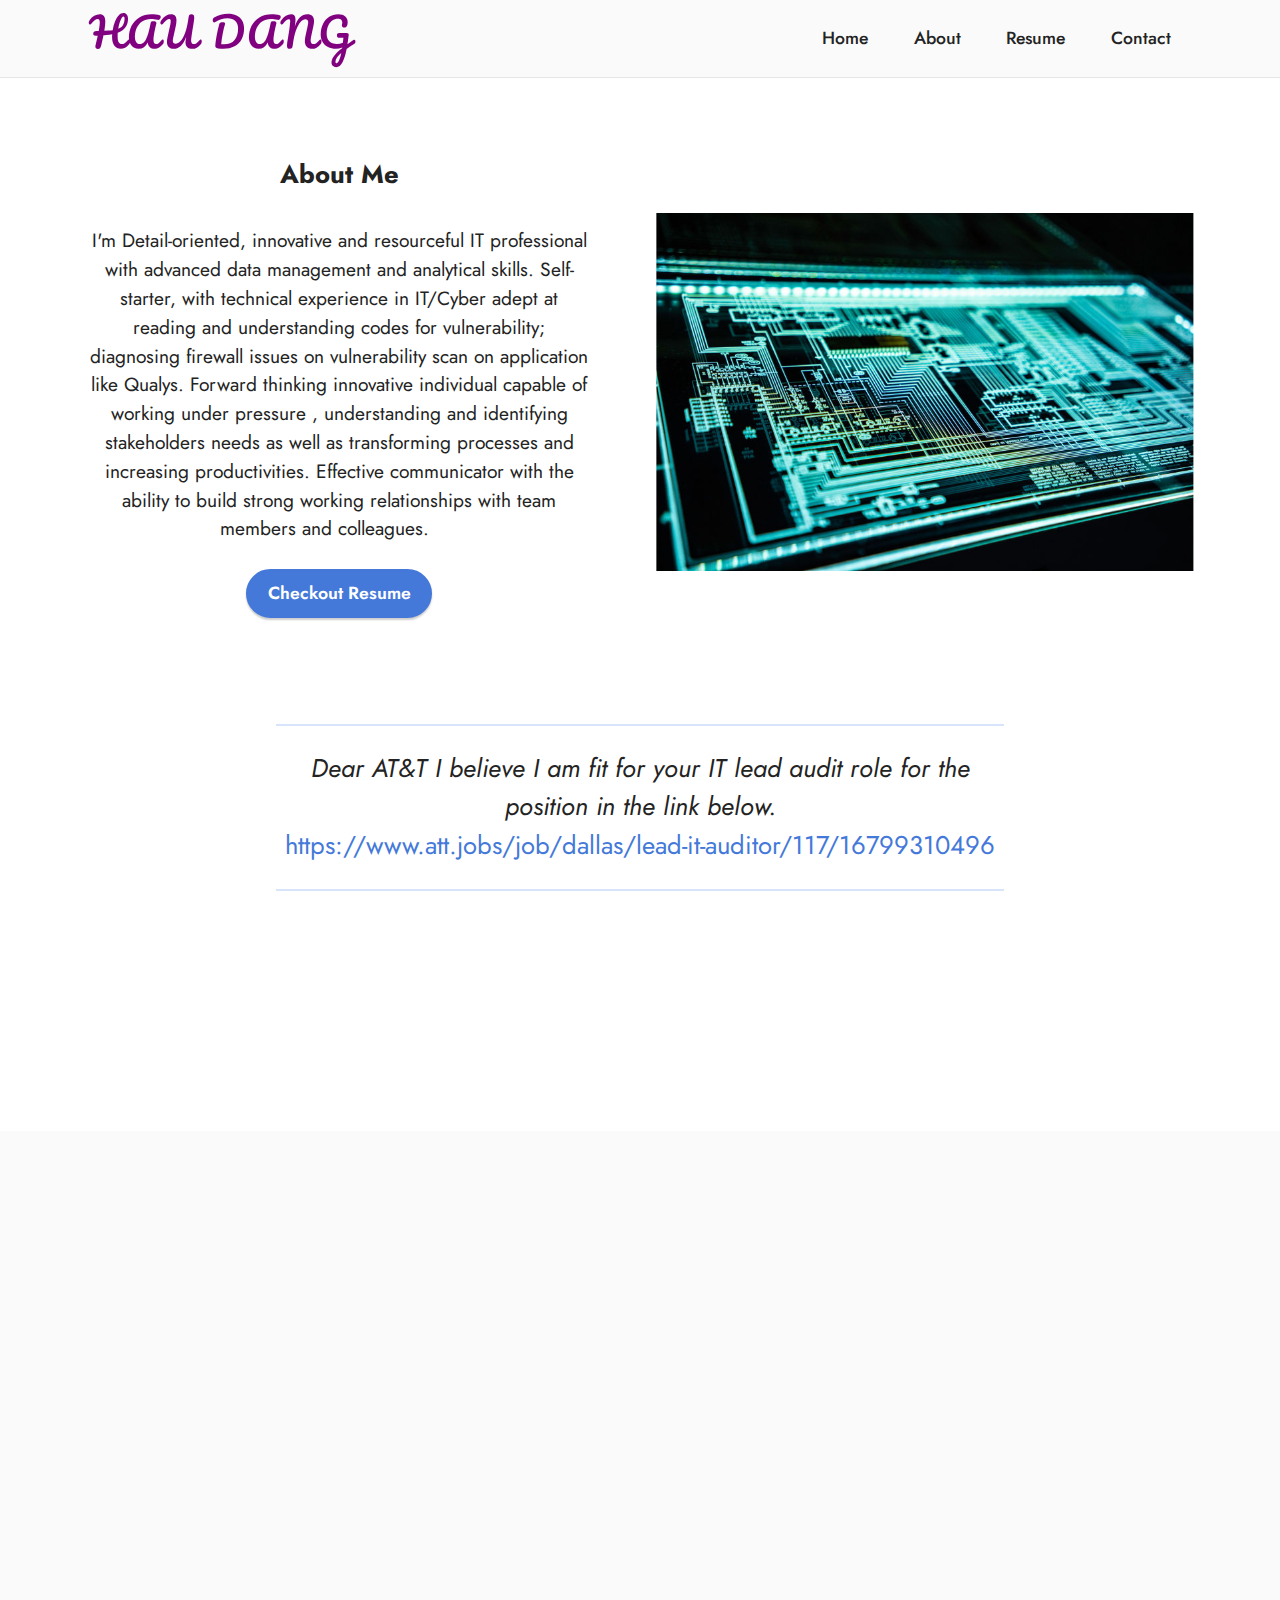
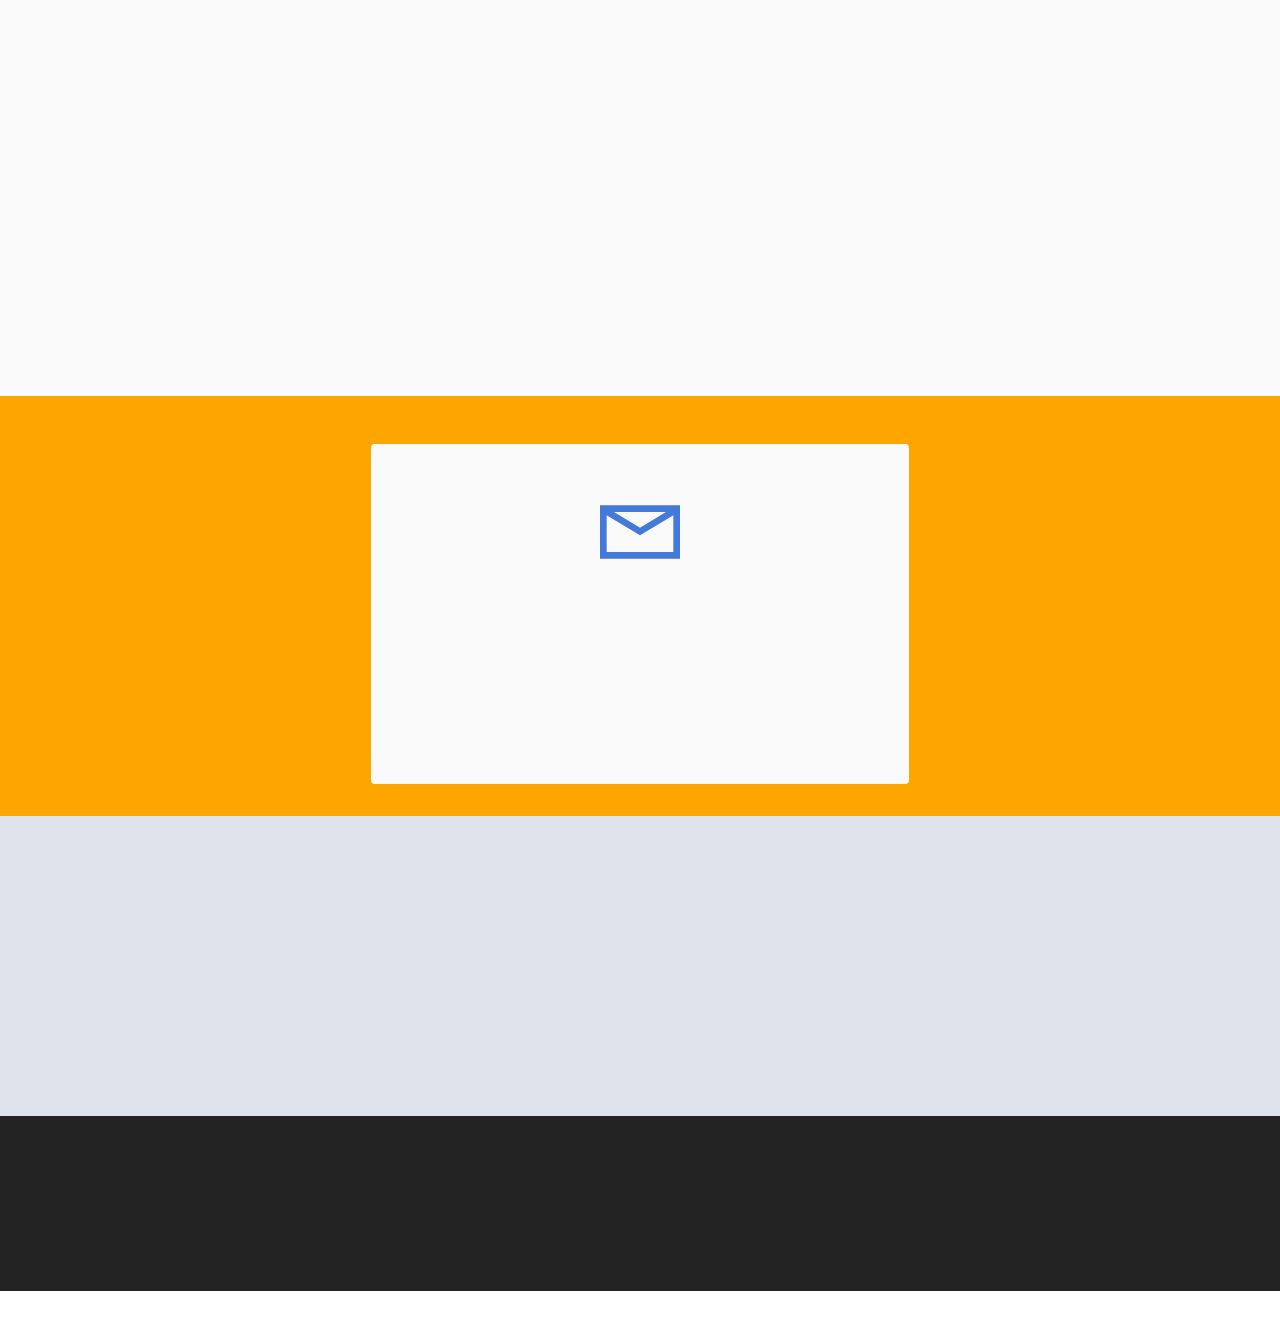
==== commit 23efcb82: "alteration" ====
--- a/about.html
+++ b/about.html
@@ -175,23 +175,7 @@
                     </div>
                 </div>
             </div>
-            <div class="card col-12 col-lg-6">
-                <div class="card-wrapper">
-                    <div class="card-box align-center">
-                        <div class="image-wrapper">
-                            <span class="mbr-iconfont mobi-mbri-mobile-2 mobi-mbri"></span>
-                        </div>
-                        <h4 class="card-title mbr-fonts-style align-center mb-2 display-2">
-                            <strong>Phone</strong>
-                        </h4>
-                        <p class="mbr-text mbr-fonts-style mb-2 display-4">
-                            Mon - Fri 09:00 - 18:00</p>
-                        <h5 class="link mbr-black mbr-fonts-style display-7">
-                            <a href="tel:+12345678910" class="text-primary">Call (571) 253-4392.</a>
-                        </h5>
-                    </div>
-                </div>
-            </div>
+            
         </div>
     </div>
 </section>
